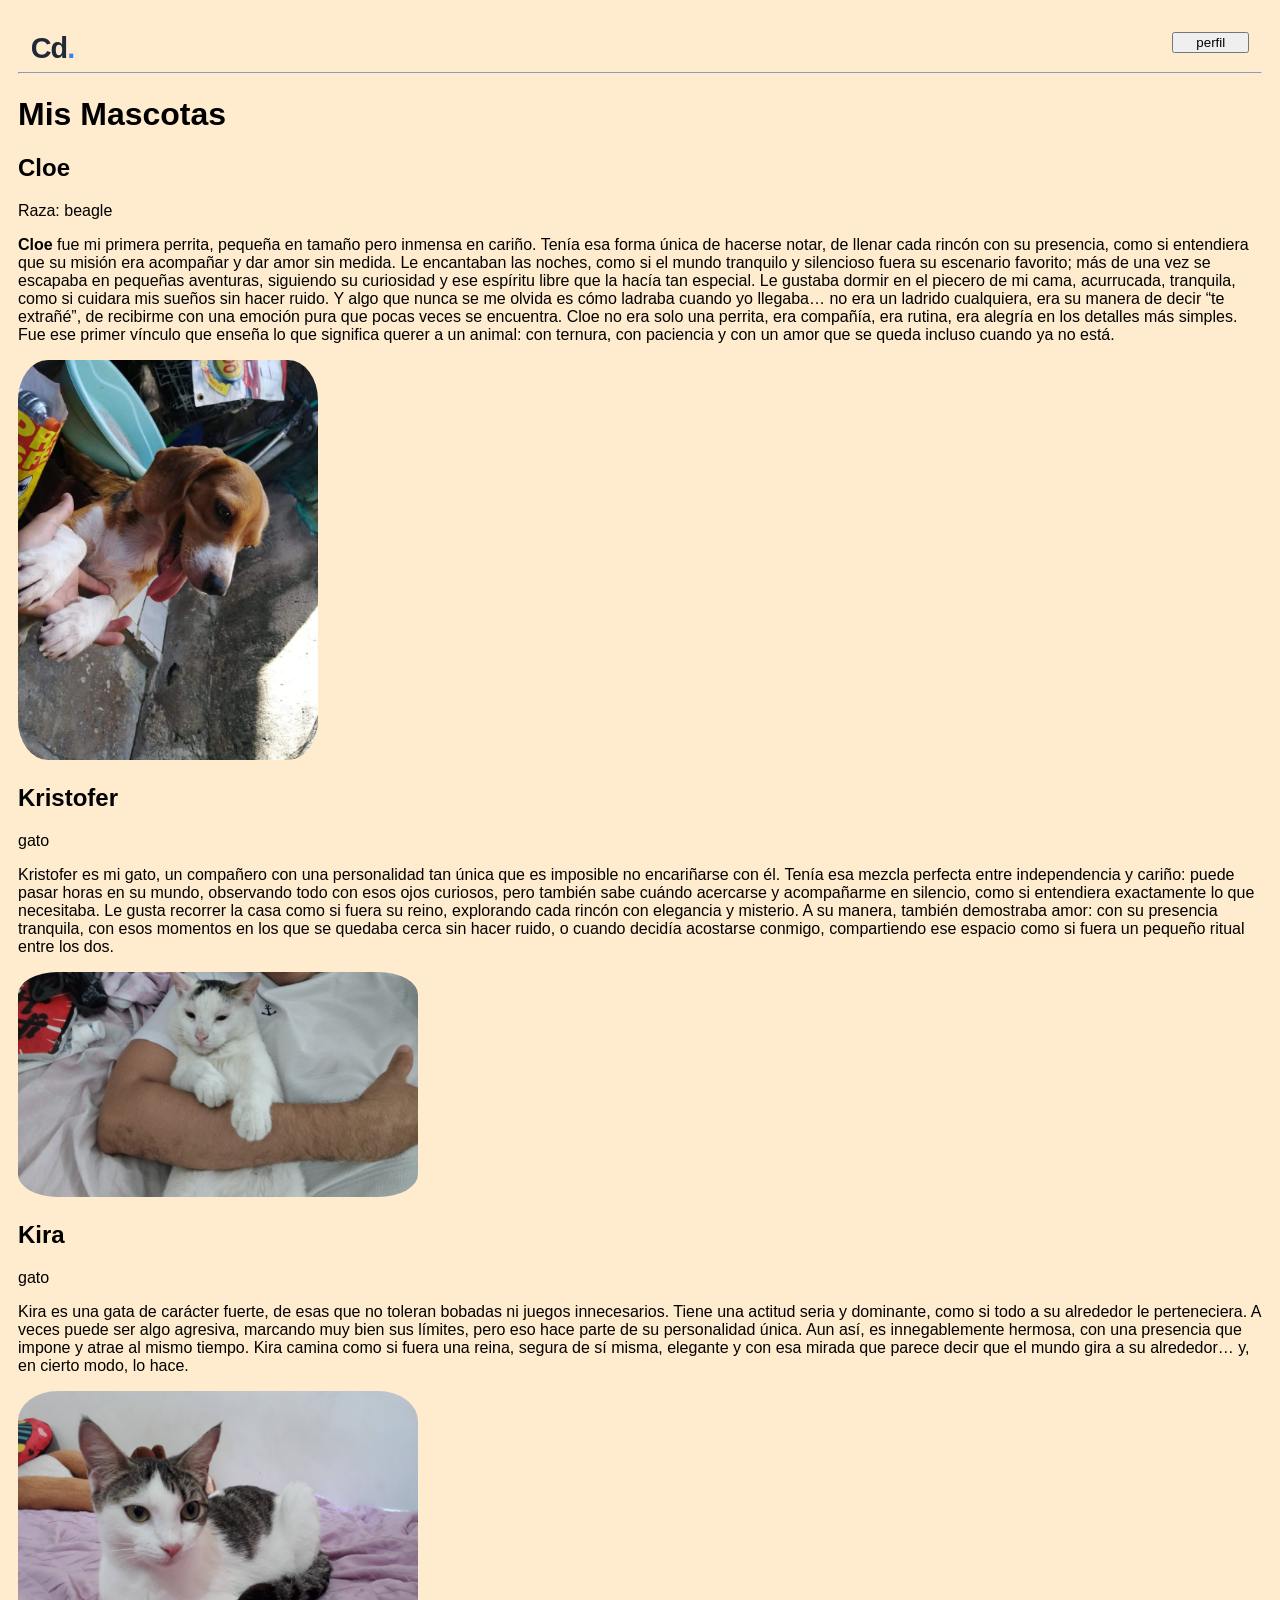
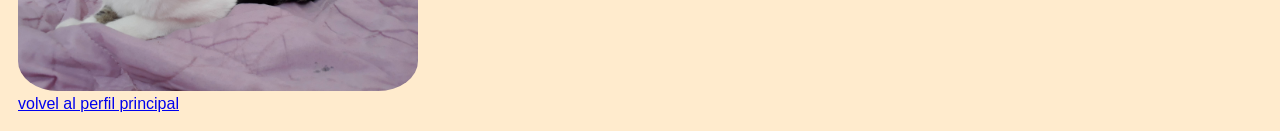
==== mascotas.html @ 7e273b2d "Initial Commit" ====
<!DOCTYPE html>
<html lang="en">

<head>
    <meta charset="UTF-8">
    <meta name="viewport" content="width=device-width, initial-scale=1.0">
    <link rel="stylesheet" href="src/css/styles.css">
    <link rel="stylesheet" href="src/css/mascotas.css">
    <link rel="stylesheet" href="src/css/img.css">
    <link rel="stylesheet" href="src/css/footer.css">
    <link rel="stylesheet" href="src/css/header.css">
    <link rel="stylesheet" href="src/css/main.css">
    <link rel="shortcut icon" type="image/x-icon" href="public/icons/icono de pata de perro.png">
    <title>Mis Mascotas</title>
</head>

<body>
    <header>
        <ul class="nono">
            <li>
                <div class="logomascota">Cd<span id="logo" style="color: #3b82f6;">.</span></div>
            </li>
            <li><button type="button" style="width: 6vmax; height: 2vmas;"
                    onclick="location.href='index.html'">perfil</button></li>
        </ul>
        <hr>
    </header>

    <main>
        <h1 id="mismascotas">Mis Mascotas</h1>
        <section>
            <article id="mascotas">
                <div class="mascotauno">
                    <h2>Cloe</h2>
                    <p>Raza: beagle</p>
                    <p> <strong>Cloe</strong> fue mi primera perrita, pequeña en tamaño pero inmensa en cariño. Tenía
                        esa forma única de
                        hacerse notar, de llenar cada rincón con su presencia, como si entendiera que su misión era
                        acompañar y dar amor sin medida. Le encantaban las noches, como si el mundo tranquilo y
                        silencioso fuera su escenario favorito; más de una vez se escapaba en pequeñas aventuras,
                        siguiendo su curiosidad y ese espíritu libre que la hacía tan especial.
                        Le gustaba dormir en el piecero de mi cama, acurrucada, tranquila, como si cuidara mis sueños
                        sin hacer ruido. Y
                        algo que nunca se me olvida es cómo ladraba cuando yo llegaba… no era un ladrido cualquiera, era
                        su manera de decir “te extrañé”, de recibirme con una emoción pura que pocas veces se encuentra.
                        Cloe no era solo una perrita, era compañía, era rutina, era alegría en los detalles más simples.
                        Fue ese primer vínculo que enseña lo que significa querer a un animal: con ternura, con
                        paciencia y con un amor que se queda incluso cuando ya no está.
                    </p>
                    <img class="mascotas" src="public/img/cloe.jpeg" alt="mi perrita" width="300">
                </div>
                <div class="mascotados">
                    <h2>Kristofer</h2>
                    <p>gato</p>
                    <p>Kristofer es mi gato, un compañero con una personalidad tan única que es imposible no
                        encariñarse con él. Tenía esa mezcla perfecta entre independencia y cariño: puede pasar horas en
                        su mundo, observando todo con esos ojos curiosos, pero también sabe cuándo acercarse y
                        acompañarme en silencio, como si entendiera exactamente lo que necesitaba.
                        Le gusta recorrer la casa como si fuera su reino, explorando cada rincón con elegancia y
                        misterio. A su manera, también demostraba amor: con su presencia tranquila, con esos momentos en
                        los que se quedaba cerca sin hacer ruido, o cuando decidía acostarse conmigo, compartiendo ese
                        espacio como si fuera un pequeño ritual entre los dos.</p>
                    <img class="mascotas" src="public/img/Kristofer.jpeg" alt="Mi gato kristofer" width="400">
                </div>
                <div class="mascotatres">
                    <h2>Kira</h2>
                    <p>gato</p>
                    <p>Kira es una gata de carácter fuerte, de esas que no toleran bobadas ni juegos innecesarios. Tiene
                        una actitud seria y dominante, como si todo a su alrededor le perteneciera. A veces puede ser
                        algo agresiva, marcando muy bien sus límites, pero eso hace parte de su personalidad única.

                        Aun así, es innegablemente hermosa, con una presencia que impone y atrae al mismo tiempo. Kira
                        camina como si fuera una reina, segura de sí misma, elegante y con esa mirada que parece decir
                        que el mundo gira a su alrededor… y, en cierto modo, lo hace.</p>
                        <img class="mascotas" src="public/img/kira.jpg" alt="Kira, mi gata" width="400">
                </div>
            </article>
        </section>
    </main>
    <footer>
        <a href="index.html">volvel al perfil principal</a>
    </footer>

</body>

</html>
---- src/css/styles.css ----
body {background-color: blanchedalmond;
 color: black;
 font-family: 'Roboto', sans-serif;
 min-height: 100vh;
 padding: 10px;
}
.logomascota {
    font-size: 1.8rem;
    font-weight: 800;
    color: #1f2937; 
    letter-spacing: -1px;
}
---- src/css/mascotas.css ----
.nono { display: flex;             
        justify-content: flex-end; 
        list-style: none;          
        color: #fad9a6; 
        border-radius: 20px;
        font-size: 0.9rem;
        font-weight:bold;
        box-shadow: 2px 2px 5px (#fad9a6);
        height: 2vmax;
        padding: 0 1vmax;     
}
.nono li:first-child {
    margin-right: auto;
}
#mismascotas { display: flex;
     justify-content: first baseline;
}
#cloe { display: flex;
        justify-content: end;
}
---- src/css/img.css ----
#imagenuno {
    cursor: pointer;
    transition: transform 0.3s ease, outline 0.2s ease;
    border-radius: 10%;
    flex-shrink: 0;
}
#imagenuno:hover {
        transform: scale(1.05);        
        outline: 1px solid rgb(0,0,0); 
}

.mascotas { cursor: pointer;
            transition: transform 0.3s ease, outline 0.2s ease;
            border-radius: 10%;
            flex-shrink: 0;
}
.mascotas:hover{
                   transform: scale(1.05);        
                   outline: 1px solid rgb(0,0,0); 
}
---- src/css/footer.css ----
footer { display: flex;
        justify-content: space-between;
        align-items: center;
}
.footeruno {
    display: flex;
    gap: 10px;
}
---- src/css/header.css ----
.none {
        display: flex;             
        justify-content: flex-end; 
        list-style: none;          
        gap: 10px;                 
        padding: 0; 
        border-radius: 20px;           
}
.none li:first-child {
    margin-right: auto;
}
.por {  
        border-radius: 20px;
        font-size: 0.9rem;
        font-weight:bold;
        box-shadow: 2px 2px 5px (#fad9a6);
        height: 2vmax;
        padding: 0 1vmax; 
        background-color: #fad9a6;
}
---- src/css/main.css ----
#sobremi {
    display: flex;
    justify-content: center;
    align-items: center;
    gap: 40px;
}
#sobremi p{ max-width: 400px;
            text-align: left;
}
.formulario {
    width: 700px;
    background: #4e330b;
    padding: 30px;
    border-radius: 15px;
    box-shadow: 0px 5px 15px rgba(0,0,0,0.4);
    margin: 30px auto;
}
.formulario p{
    text-align: center;
    font-size: 20px;
    color: #fad9a6;
    margin-bottom: 15px;
}
.formulario form{
    display: flex;
    flex-wrap: wrap;
    gap: 15px;
}
.formulario label{
    width: 100%;
    font-size: 13px;
    color: #ccc;
}
.formulario input,
.formulario textarea{
    width: 48%;
    padding: 8px;
    border-radius: 8px;
    border: none;
    background: #2c2c3e;
    color: white;
}
.formulario textarea{
    width: 100%;
    height: 80px;
    resize: none;
}
.formulario button{
    width: 100%;
    padding: 10px;
    background: #fad9a6;
    border: none;
    border-radius: 10px;
    font-weight: bold;
    cursor: pointer;
}
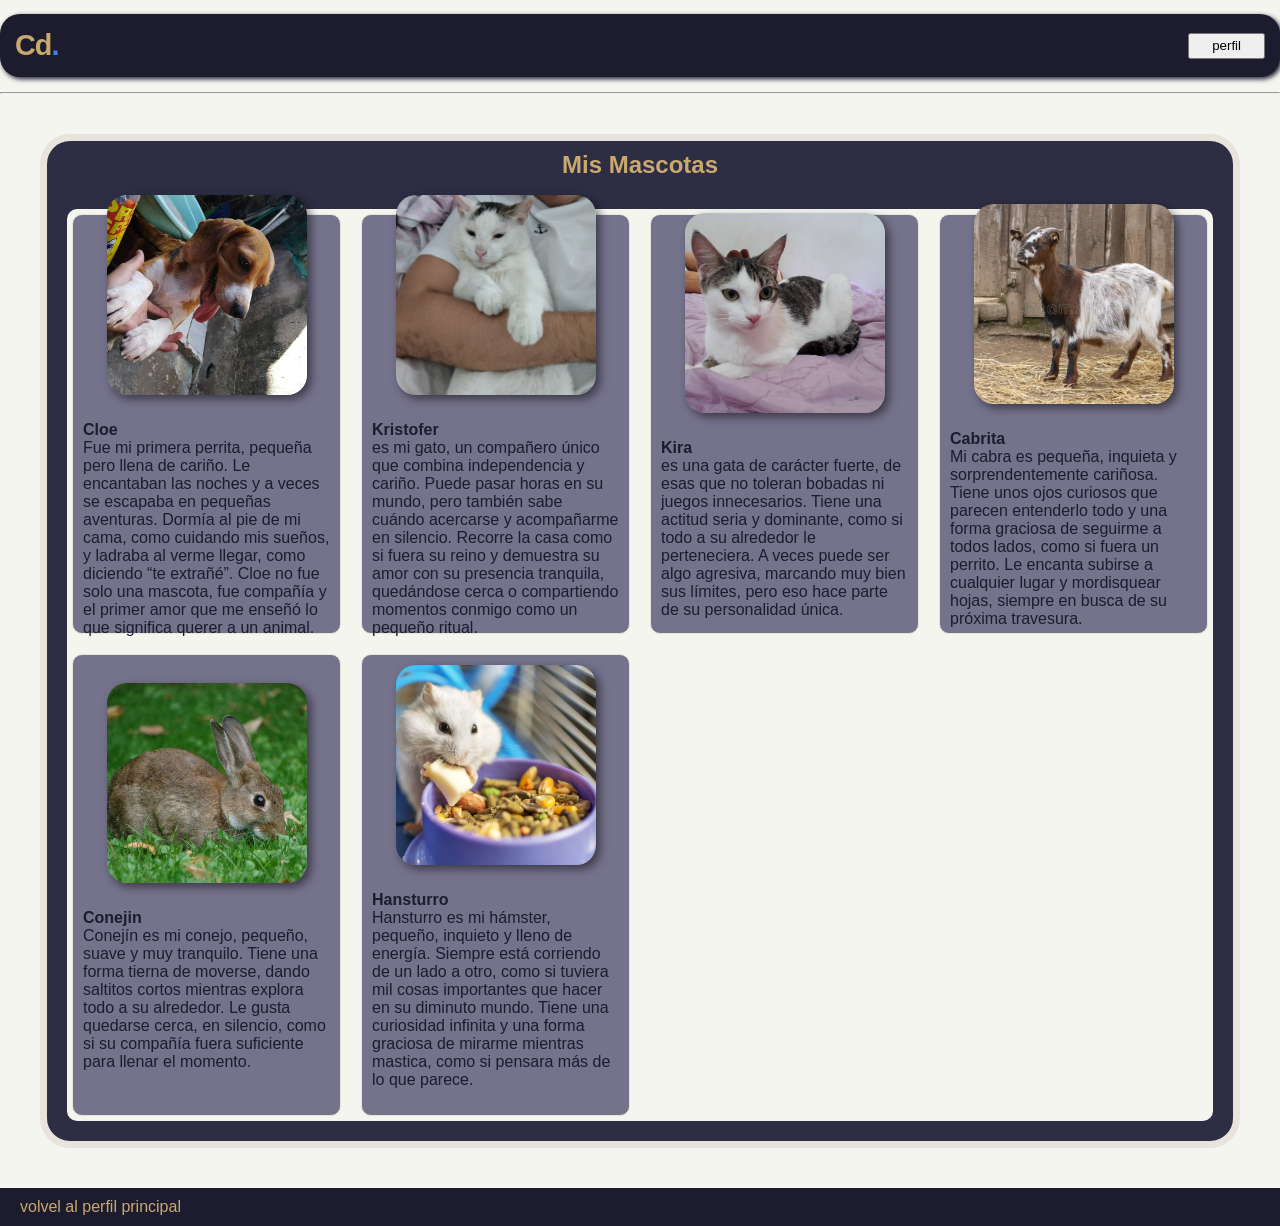
==== commit 1cf1cb63: "cambios" ====
--- a/mascotas.html
+++ b/mascotas.html
@@ -1,5 +1,5 @@
 <!DOCTYPE html>
-<html lang="en">
+<html lang="es">
 
 <head>
     <meta charset="UTF-8">
@@ -20,61 +20,69 @@
             <li>
                 <div class="logomascota">Cd<span id="logo" style="color: #3b82f6;">.</span></div>
             </li>
-            <li><button type="button" style="width: 6vmax; height: 2vmas;"
-                    onclick="location.href='index.html'">perfil</button></li>
+            <li><button type="button" style="width: 6vmax; height: 2vmax;"
+                  onclick="location.href='index.html'">perfil</button>
+            </li>
         </ul>
         <hr>
     </header>
 
     <main>
-        <h1 id="mismascotas">Mis Mascotas</h1>
-        <section>
-            <article id="mascotas">
-                <div class="mascotauno">
-                    <h2>Cloe</h2>
-                    <p>Raza: beagle</p>
-                    <p> <strong>Cloe</strong> fue mi primera perrita, pequeña en tamaño pero inmensa en cariño. Tenía
-                        esa forma única de
-                        hacerse notar, de llenar cada rincón con su presencia, como si entendiera que su misión era
-                        acompañar y dar amor sin medida. Le encantaban las noches, como si el mundo tranquilo y
-                        silencioso fuera su escenario favorito; más de una vez se escapaba en pequeñas aventuras,
-                        siguiendo su curiosidad y ese espíritu libre que la hacía tan especial.
-                        Le gustaba dormir en el piecero de mi cama, acurrucada, tranquila, como si cuidara mis sueños
-                        sin hacer ruido. Y
-                        algo que nunca se me olvida es cómo ladraba cuando yo llegaba… no era un ladrido cualquiera, era
-                        su manera de decir “te extrañé”, de recibirme con una emoción pura que pocas veces se encuentra.
-                        Cloe no era solo una perrita, era compañía, era rutina, era alegría en los detalles más simples.
-                        Fue ese primer vínculo que enseña lo que significa querer a un animal: con ternura, con
-                        paciencia y con un amor que se queda incluso cuando ya no está.
+
+        <section class="mismascotaseccionuno">
+            <h2 id="mismascotas">Mis Mascotas</h2>
+            <section class="miscotassecciondos">
+                <article class="mascotauno">
+                    <p> <strong>Cloe</strong> <br>
+                        Fue mi primera perrita, pequeña pero llena de cariño. Le encantaban las
+                        noches y a veces se escapaba en pequeñas aventuras. Dormía al pie de mi cama, como cuidando mis
+                        sueños, y ladraba al verme llegar, como diciendo “te extrañé”. Cloe no fue solo una mascota, fue
+                        compañía y el primer amor que me enseñó lo que significa querer a un animal.
                     </p>
                     <img class="mascotas" src="public/img/cloe.jpeg" alt="mi perrita" width="300">
-                </div>
-                <div class="mascotados">
-                    <h2>Kristofer</h2>
-                    <p>gato</p>
-                    <p>Kristofer es mi gato, un compañero con una personalidad tan única que es imposible no
-                        encariñarse con él. Tenía esa mezcla perfecta entre independencia y cariño: puede pasar horas en
-                        su mundo, observando todo con esos ojos curiosos, pero también sabe cuándo acercarse y
-                        acompañarme en silencio, como si entendiera exactamente lo que necesitaba.
-                        Le gusta recorrer la casa como si fuera su reino, explorando cada rincón con elegancia y
-                        misterio. A su manera, también demostraba amor: con su presencia tranquila, con esos momentos en
-                        los que se quedaba cerca sin hacer ruido, o cuando decidía acostarse conmigo, compartiendo ese
-                        espacio como si fuera un pequeño ritual entre los dos.</p>
-                    <img class="mascotas" src="public/img/Kristofer.jpeg" alt="Mi gato kristofer" width="400">
-                </div>
-                <div class="mascotatres">
-                    <h2>Kira</h2>
-                    <p>gato</p>
-                    <p>Kira es una gata de carácter fuerte, de esas que no toleran bobadas ni juegos innecesarios. Tiene
+                </article>
+                <article class="mascotauno">
+                    <p> <strong>Kristofer</strong> <br>
+                        es mi gato, un compañero único que combina independencia y cariño. Puede pasar horas en
+                        su mundo, pero también sabe cuándo acercarse y acompañarme en silencio. Recorre la casa como si
+                        fuera su reino y demuestra su amor con su presencia tranquila, quedándose cerca o compartiendo
+                        momentos conmigo como un pequeño ritual.
+                    </p>
+                    <img class="mascotas" src="public/img/Kristofer.jpeg" alt="Mi gato kristofer" width="300">
+                </article>
+                <article class="mascotauno">
+                    <p> <strong>Kira</strong> <br>
+                        es una gata de carácter fuerte, de esas que no toleran bobadas ni juegos innecesarios. Tiene
                         una actitud seria y dominante, como si todo a su alrededor le perteneciera. A veces puede ser
                         algo agresiva, marcando muy bien sus límites, pero eso hace parte de su personalidad única.
-
-                        Aun así, es innegablemente hermosa, con una presencia que impone y atrae al mismo tiempo. Kira
-                        camina como si fuera una reina, segura de sí misma, elegante y con esa mirada que parece decir
-                        que el mundo gira a su alrededor… y, en cierto modo, lo hace.</p>
-                        <img class="mascotas" src="public/img/kira.jpg" alt="Kira, mi gata" width="400">
-                </div>
-            </article>
+                      </p>
+                    <img class="mascotas" src="public/img/kira.jpg" alt="Kira, mi gata" width="300">
+                </article>
+                <article class="mascotauno">
+                    <p> <strong>Cabrita</strong> <br>
+                        Mi cabra es pequeña, inquieta y sorprendentemente cariñosa. Tiene unos ojos curiosos que parecen
+                        entenderlo todo y una forma graciosa de seguirme a todos lados, como si fuera un perrito. Le
+                        encanta subirse a cualquier lugar y mordisquear hojas, siempre en busca de su próxima travesura.
+                    </p>
+                    <img src="public/img/cabra.webp" alt="mi cabra" class="mascotas">
+                </article>
+                <article class="mascotauno">
+                    <p><strong>Conejin</strong> <br>
+                        Conejín es mi conejo, pequeño, suave y muy tranquilo. Tiene una forma tierna de moverse, dando
+                        saltitos cortos mientras explora todo a su alrededor. Le gusta quedarse cerca, en silencio, como
+                        si su compañía fuera suficiente para llenar el momento.</p>
+                    <img src="public/img/conejo.jpg" alt="mi conejo" class="mascotas">
+                </article>
+                <article class="mascotauno">
+                    <p><strong>Hansturro</strong> <br>
+                        Hansturro es mi hámster, pequeño, inquieto y lleno de energía. Siempre está corriendo de un lado
+                        a otro, como si tuviera mil cosas importantes que hacer en su diminuto mundo. Tiene una
+                        curiosidad infinita y una forma graciosa de mirarme mientras mastica, como si pensara más de lo
+                        que parece.
+                    </p>
+                    <img src="public/img/hamster.webp" alt="mi Hansturro" class="mascotas">
+                </article>
+            </section>
         </section>
     </main>
     <footer>
--- a/src/css/styles.css
+++ b/src/css/styles.css
@@ -1,12 +1,133 @@
-body {background-color: blanchedalmond;
- color: black;
- font-family: 'Roboto', sans-serif;
- min-height: 100vh;
- padding: 10px;
+:root {
+    /* Colores */
+    --color-fondo: #F5F5F0;
+    --color-primario: #1C1C2E;
+    --color-secundario: #2D2D44;
+    --color-acento: #C9A96E;
+    --color-borde: #E8E4DC;
+    --color-texto-suave: #6B7280;
+
+    /* Tipografía */
+    --fuente-principal: 'Roboto', sans-serif;
+    --fuente-base: 1rem;
+    --fuente-titulo: 1.2rem;
+}
+body {
+    background-color: var(--color-fondo);
+    color: var(--color-primario);
+    font-family: var(--fuente-principal); 
+    font-size: var(--fuente-base);
+    min-height: 100vh;
+    padding: 0px;
+    margin: 0px;
 }
 .logomascota {
-    font-size: 1.8rem;
+    font-size: 1.8rem;  /* font-size: 1rem en el body establece el tamaño base de toda la página.
+1rem equivale por defecto a 16px en el navegador.
+(este comentario es para que no se me olvide el valor de este stylo) */
     font-weight: 800;
-    color: #1f2937; 
+    color: #C9A96E;
     letter-spacing: -1px;
 }
+/* ===== MEDIA QUERIES ===== */
+
+/* X-Small — menos de 576px (móvil pequeño) */
+@media (max-width: 575px) {
+    .none {
+        height: auto;
+        padding: 10px;
+    }
+
+    .none li:first-child {
+        margin-right: 0;
+    }
+
+    #sobremi {
+        flex-direction: column;
+        gap: 20px;
+        margin: 15px;
+    }
+
+    .containerhabilidades {
+        margin: 15px;
+    }
+
+    .habilidades {
+        grid-template-columns: 1fr;
+    }
+
+    .miscotassecciondos {
+        grid-template-columns: 1fr;
+    }
+
+    .formulario {
+        width: 95%;
+        padding: 15px;
+    }
+}
+
+/* Small — 576px a 767px */
+@media (min-width: 576px) and (max-width: 767px) {
+    .none {
+        flex-direction: column;
+        height: auto;
+        padding: 10px;
+    }
+
+    #sobremi {
+        flex-direction: column;
+        gap: 30px;
+        margin: 20px;
+    }
+
+    .habilidades {
+        grid-template-columns: repeat(2, 1fr);
+    }
+
+    .miscotassecciondos {
+        grid-template-columns: repeat(2, 1fr);
+    }
+}
+
+/* Medium — 768px a 991px (tablet) */
+@media (min-width: 768px) and (max-width: 991px) {
+    .none {
+        height: auto;
+        padding: 10px;
+    }
+
+    #sobremi {
+        gap: 50px;
+        margin: 25px;
+    }
+
+    .habilidades {
+        grid-template-columns: repeat(2, 1fr);
+    }
+
+    .miscotassecciondos {
+        grid-template-columns: repeat(3, 1fr);
+    }
+}
+
+/* Large — 992px a 1199px */
+@media (min-width: 992px) and (max-width: 1199px) {
+    .habilidades {
+        grid-template-columns: repeat(3, 1fr);
+    }
+
+    .miscotassecciondos {
+        grid-template-columns: repeat(3, 1fr);
+    }
+}
+
+/* Extra large y Extra extra large — 1200px en adelante */
+@media (min-width: 1200px) {
+    .habilidades {
+        grid-template-columns: repeat(3, 1fr);
+    }
+
+    .miscotassecciondos {
+        grid-template-columns: repeat(3, 1fr);
+    }
+}
--- a/src/css/mascotas.css
+++ b/src/css/mascotas.css
@@ -1,20 +1,61 @@
-.nono { display: flex;             
-        justify-content: flex-end; 
-        list-style: none;          
-        color: #fad9a6; 
-        border-radius: 20px;
-        font-size: 0.9rem;
-        font-weight:bold;
-        box-shadow: 2px 2px 5px (#fad9a6);
-        height: 2vmax;
-        padding: 0 1vmax;     
+.nono {
+    display: flex;
+    justify-content: space-between;
+    align-items: center;
+    list-style: none;
+    background-color: #1C1C2E;
+    color: #C9A96E;
+    border-radius: 20px;
+    font-size: 0.9rem;
+    font-weight: bold;
+    box-shadow: 2px 2px 5px #1C1C2E;
+    height: auto;
+    padding: 15px;
 }
-.nono li:first-child {
-    margin-right: auto;
+.mismascotaseccionuno {
+    background-color: #2D2D44;
+    border-radius: 30px;
+    display: flex;
+    flex-direction: column;
+    justify-content: center;
+    margin: 40px;
+    border: 7px solid #E8E4DC;
 }
-#mismascotas { display: flex;
-     justify-content: first baseline;
+.mismascotaseccionuno h2 {
+    text-align: center;
+    margin: 10px;
+    color: #C9A96E;
 }
-#cloe { display: flex;
-        justify-content: end;
+/* Galería: grid para el layout general */
+.miscotassecciondos {
+    display: grid;
+    grid-template-columns: repeat(auto-fit, minmax(220px, 1fr)); 
+    grid-template-rows: 420px auto;
+    grid-gap: 20px;
+    border-radius: 10px;
+    background-color: #F5F5F0;
+    padding: 5px;
+    margin: 20px;
+    flex-wrap: wrap;
+}
+/* Tarjeta: flexbox para organizar imagen y texto */
+.mascotauno {
+    display: flex;
+    justify-content: center;
+    flex-direction: column-reverse;
+    align-items: center;
+    gap: 10px;
+    padding: 10px;
+    background-color: #251f4e9c;
+    border: 1px solid #E8E4DC;
+    border-radius: 10px;
+    color: #1C1C2E;
+}
+footer a {
+    color: #C9A96E;
+    text-decoration: none;
+    transition: color 0.3s ease;
+}
+footer a:hover {
+    color: #F5F5F0;
 }
--- a/src/css/img.css
+++ b/src/css/img.css
@@ -3,18 +3,39 @@
     transition: transform 0.3s ease, outline 0.2s ease;
     border-radius: 10%;
     flex-shrink: 0;
+    box-shadow: 4px 4px 10px rgba(0,0,0,1);
+    height: 300px;
+    width: 240px;
+    max-width: 100%
 }
-#imagenuno:hover {
+#imagenuno:hover { 
         transform: scale(1.05);        
         outline: 1px solid rgb(0,0,0); 
 }
-
-.mascotas { cursor: pointer;
-            transition: transform 0.3s ease, outline 0.2s ease;
-            border-radius: 10%;
-            flex-shrink: 0;
+.imagenhabilidades {
+    cursor: pointer;
+    transition: transform 0.3s ease, outline 0.2s ease;
+    border-radius: 10%;
+    flex-shrink: 0;
+    width: 100px;
+    height: 100px;
+    max-width: 100%;  /* le dice a la imagen que nunca sea más ancha que su contenedor. */
 }
-.mascotas:hover{
-                   transform: scale(1.05);        
-                   outline: 1px solid rgb(0,0,0); 
+.imagenhabilidades:hover {
+    transform: scale(1.05);        
 }
+.mascotas {
+    width: 100%;
+    max-width: 200px;
+    height: 200px;
+    object-fit: cover;
+    cursor: pointer;
+    transition: transform 0.3s ease, outline 0.2s ease;
+    border-radius: 10%;
+    flex-shrink: 0;
+    box-shadow: 4px 4px 10px rgba(0,0,0,0.5);
+}
+.mascotas:hover {
+    transform: scale(1.05);
+    outline: 1px solid rgb(0,0,0);
+}
--- a/src/css/footer.css
+++ b/src/css/footer.css
@@ -1,8 +1,37 @@
-footer { display: flex;
-        justify-content: space-between;
-        align-items: center;
+footer {
+    display: flex;
+    flex-wrap: wrap;
+    justify-content: space-between;
+    align-items: end;
+    background-color: #1C1C2E;
+    padding: 10px 20px;
 }
 .footeruno {
     display: flex;
     gap: 10px;
-}+    padding: 5px;
+}
+.footerdos {
+    display: flex;
+    flex-direction: column;
+    align-items: flex-start;
+    padding: 10px;
+    color: #F5F5F0;
+}
+.footerdos strong {
+    color: #C9A96E;
+}
+.footertres {
+    width: 100%;
+    text-align: center;
+    margin-top: 0px;
+    color: #6B7280;
+}
+.footertres hr {
+    border-color: #2D2D44;
+}
+.footeruno a:hover img {
+    transform: scale(1.15);
+    transition: transform 0.3s ease;
+}
+
--- a/src/css/header.css
+++ b/src/css/header.css
@@ -1,20 +1,81 @@
 .none {
-        display: flex;             
-        justify-content: flex-end; 
-        list-style: none;          
-        gap: 10px;                 
-        padding: 0; 
-        border-radius: 20px;           
+    display: flex;
+    justify-content: flex-end;
+    align-items: center;
+    list-style: none;
+    gap: 10px;
+    padding: 10px;
+    margin: 0px;
+    border-radius: 20px;
+    background-color: #1C1C2E;
+    border: 7px solid #E8E4DC;
 }
+
 .none li:first-child {
     margin-right: auto;
 }
-.por {  
-        border-radius: 20px;
-        font-size: 0.9rem;
-        font-weight:bold;
-        box-shadow: 2px 2px 5px (#fad9a6);
-        height: 2vmax;
-        padding: 0 1vmax; 
-        background-color: #fad9a6;
+
+.none h2 {
+    font-size: 1.2rem;
+    /* Se usa para títulos o textos que necesitan destacar un poco más sin usar un tamaño fijo en px.
+    (para recordar) */
+    color: #C9A96E;
+}
+
+.por {
+    display: flex;
+    flex-direction: column;
+    justify-content: center;
+    align-items: center;
+    border-radius: 20px;
+    font-size: 0.9rem;
+    font-weight: bold;
+    box-shadow: 2px 2px 5px #1C1C2E;
+    height: auto;
+    padding: 8px 16px;
+    background-color: #C9A96E;
+    color: #1C1C2E;
+    border: none;
+}
+
+.por:hover {
+    transform: scale(1.05);
+    outline: 1px solid #C9A96E;
+}
+.hamburguesa {
+    display: none;
+    font-size: 1.8rem;
+    cursor: pointer;
+    color: #C9A96E;
+}
+
+@media (max-width: 767px) {
+    .none {
+        flex-wrap: wrap;
+        flex-direction: row;
+        position: relative;
+        height: auto;
+        padding: 10px;
+    }
+    .none li:first-child {
+        flex: 1;
+    }
+    .hamburguesa {
+        display: block;
+    }
+    
+    .nav-item {
+        display: none;
+        width: 100%;
+        text-align: center;
+    }
+    .nav-item.activo {
+        display: flex;
+        justify-content: center;
+    }
+    .nav-item .por {
+    width: 80%;
+    height: auto;
+    padding: 10px;
+}
 }
--- a/src/css/main.css
+++ b/src/css/main.css
@@ -2,55 +2,18 @@
     display: flex;
     justify-content: center;
     align-items: center;
-    gap: 40px;
+    border-radius: 20px;
+    background-color: #FFFFFF;
+    padding: 19px;
+    margin: 40px;
+    gap: 50px;
+    border: 7px solid #E8E4DC;
+    flex-wrap: wrap;    
 }
-#sobremi p{ max-width: 400px;
-            text-align: left;
-}
-.formulario {
-    width: 700px;
-    background: #4e330b;
-    padding: 30px;
-    border-radius: 15px;
-    box-shadow: 0px 5px 15px rgba(0,0,0,0.4);
-    margin: 30px auto;
-}
-.formulario p{
-    text-align: center;
-    font-size: 20px;
-    color: #fad9a6;
-    margin-bottom: 15px;
-}
-.formulario form{
-    display: flex;
-    flex-wrap: wrap;
-    gap: 15px;
-}
-.formulario label{
-    width: 100%;
-    font-size: 13px;
-    color: #ccc;
-}
-.formulario input,
-.formulario textarea{
-    width: 48%;
-    padding: 8px;
-    border-radius: 8px;
-    border: none;
-    background: #2c2c3e;
-    color: white;
-}
-.formulario textarea{
-    width: 100%;
-    height: 80px;
-    resize: none;
-}
-.formulario button{
-    width: 100%;
-    padding: 10px;
-    background: #fad9a6;
-    border: none;
-    border-radius: 10px;
-    font-weight: bold;
-    cursor: pointer;
+#sobremi p {
+    max-width: 300px;
+    text-align: left;
+    color: #1C1C2E;
+    flex: 1;
+    min-width: 200px;
 }
